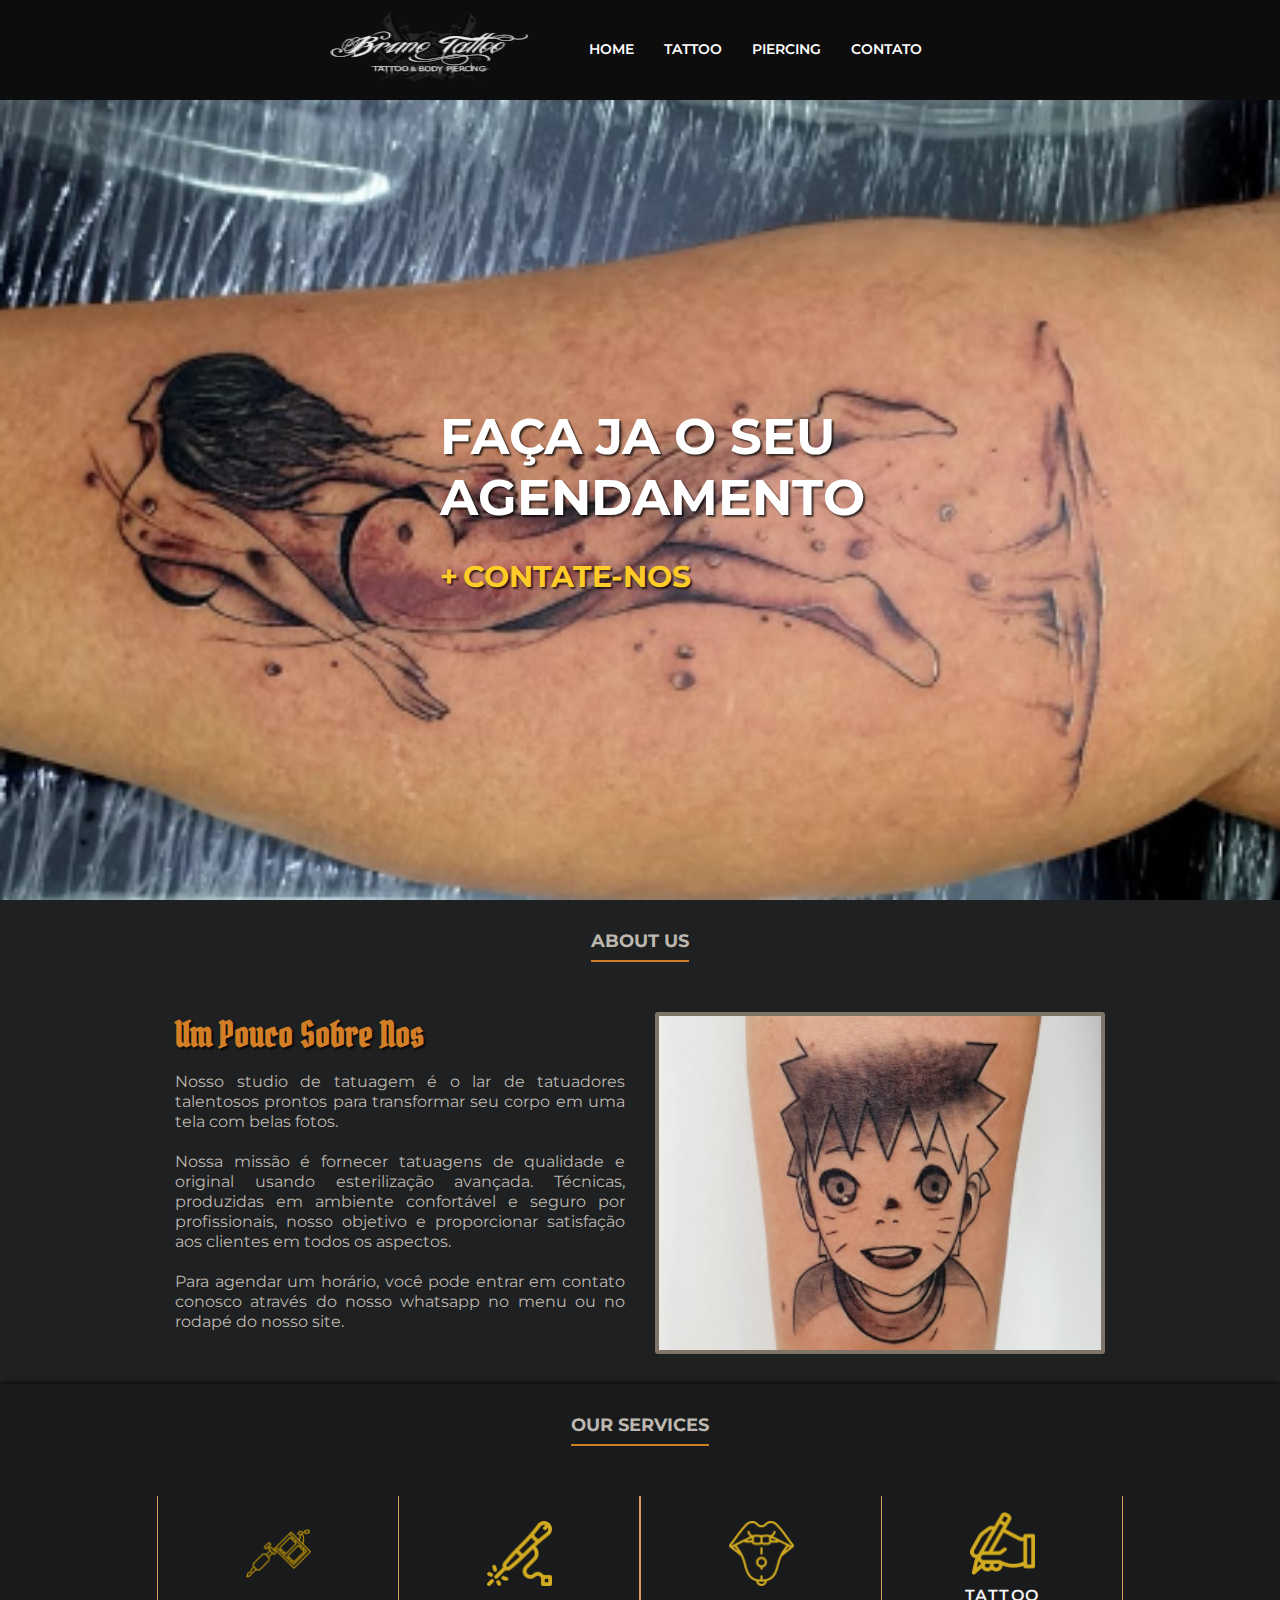
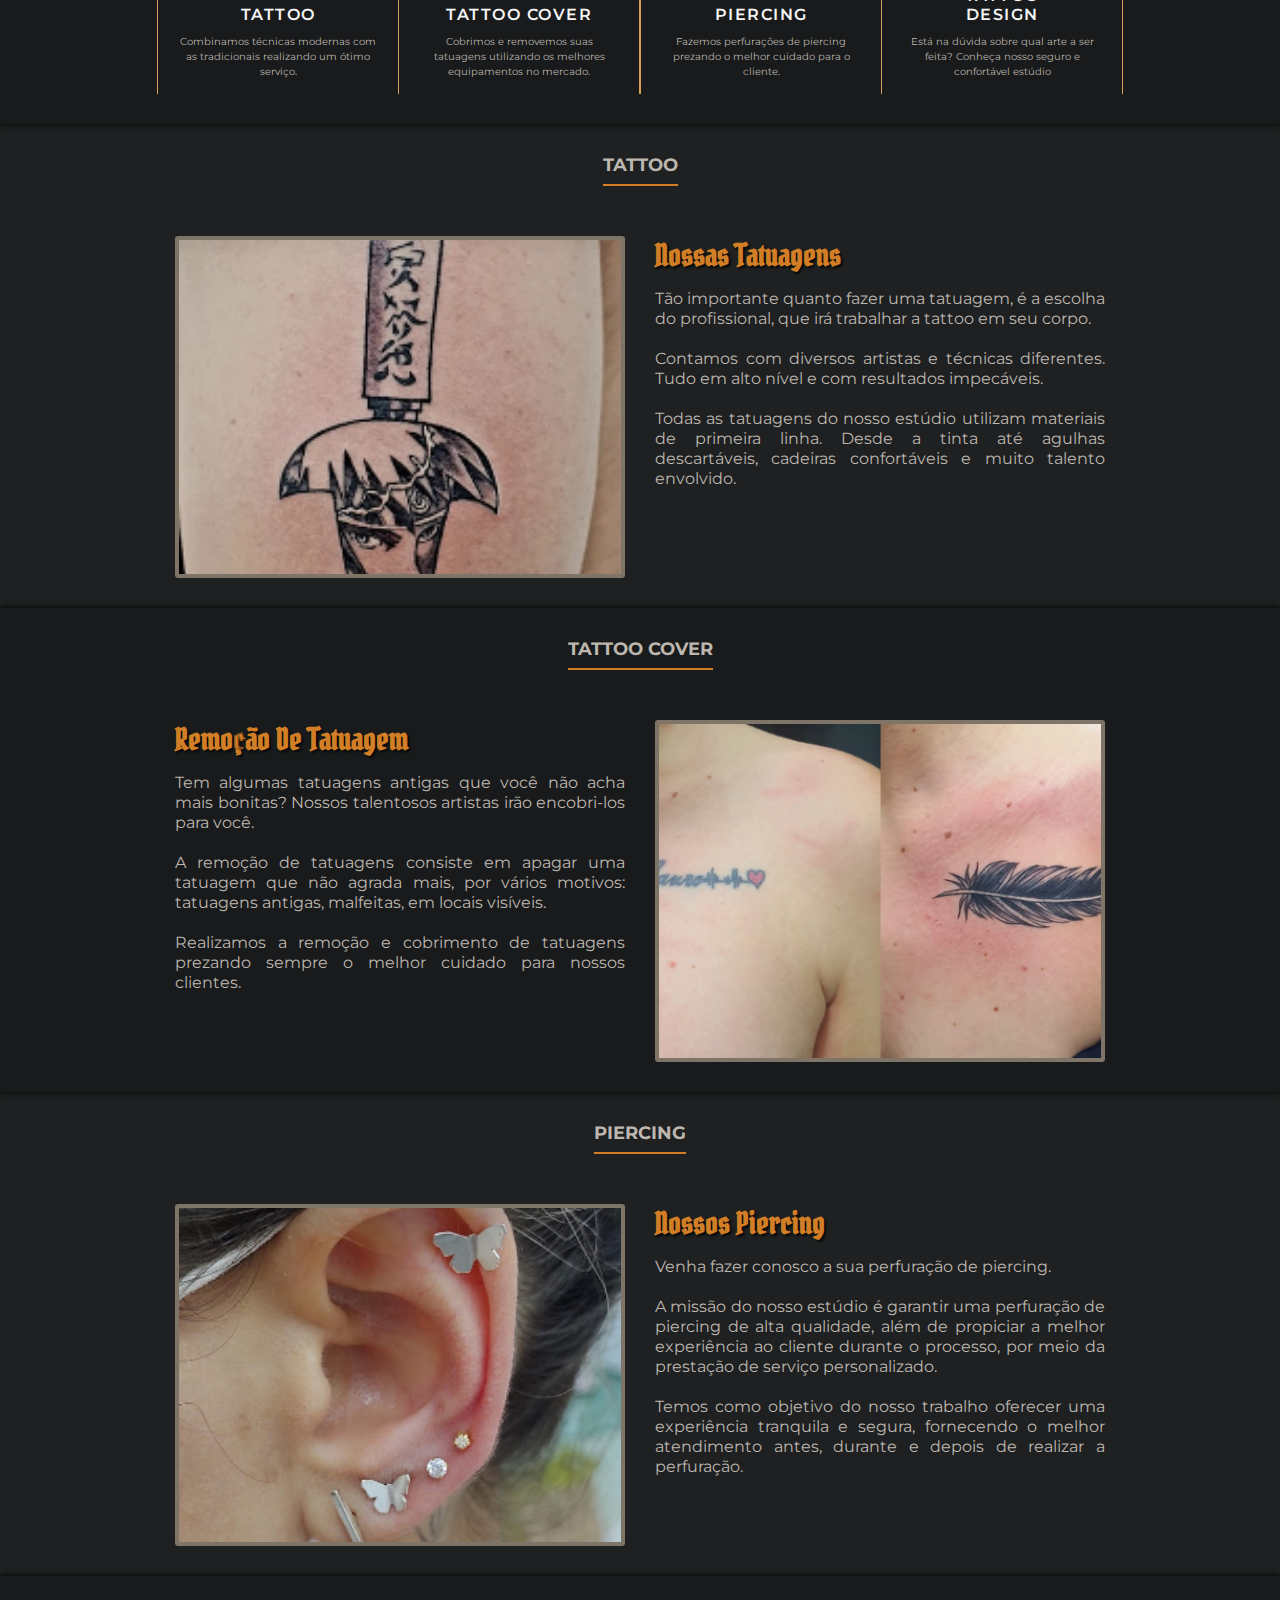
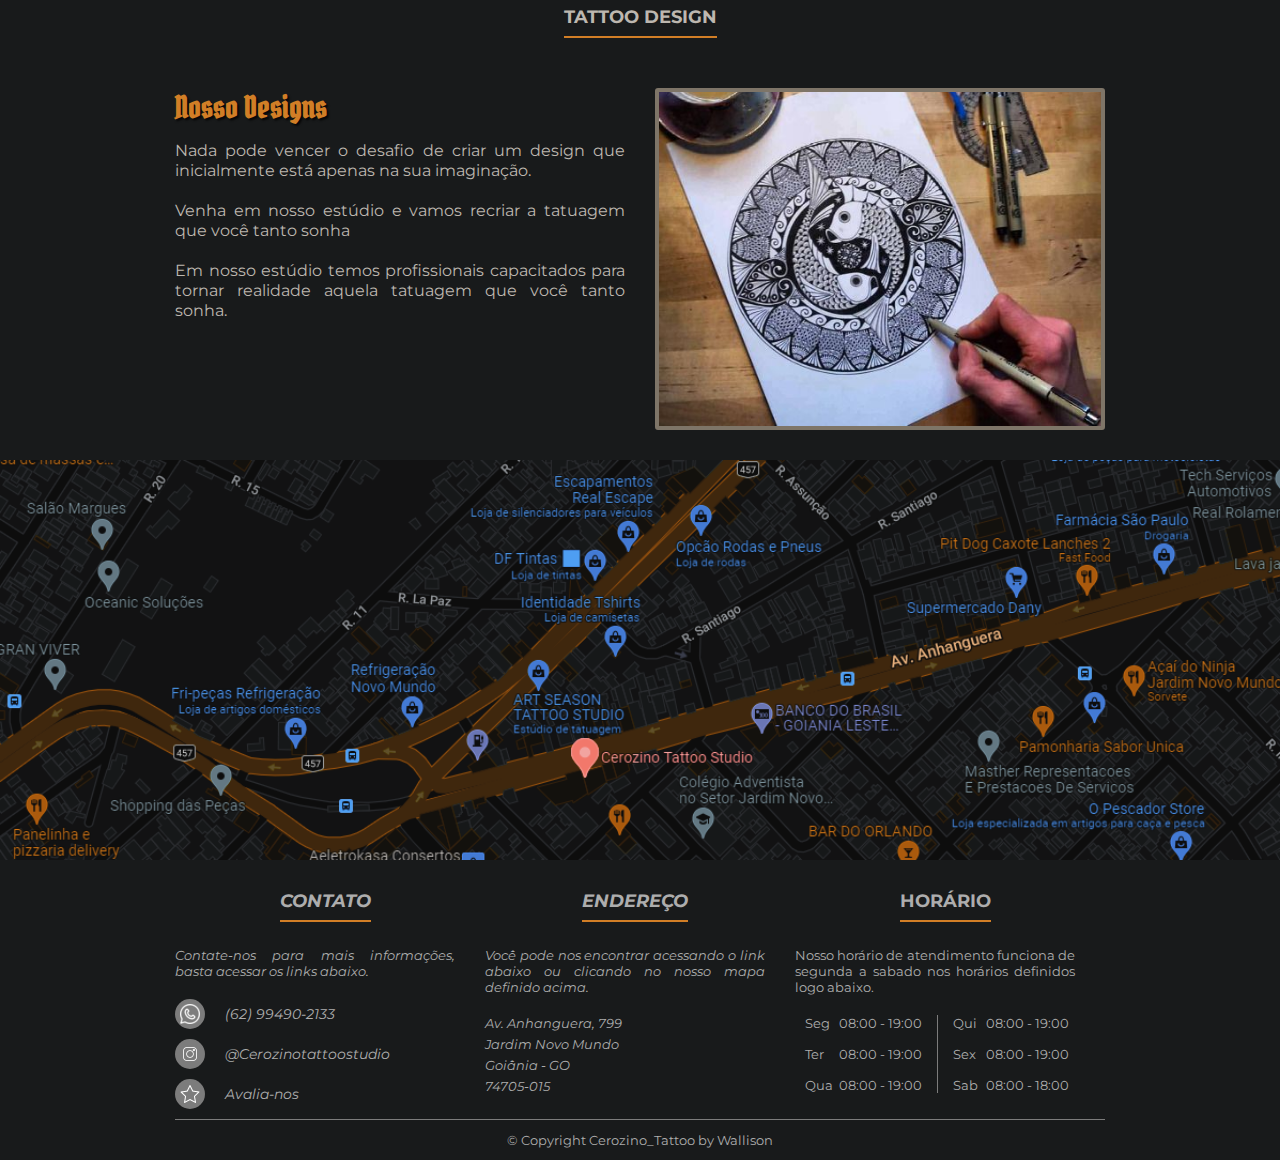
==== index.html @ de33e2e0 "site do bruno 50% finalizado" ====
<!DOCTYPE html>
<html lang="pt-br">
<head>
    <meta charset="UTF-8">
    <meta http-equiv="X-UA-Compatible" content="IE=edge">
    <meta name="viewport" content="width=device-width, initial-scale=1.0">
    <link href="https://fonts.googleapis.com/css2?family=Montserrat:wght@200;400;600;700&display=swap" rel="stylesheet">
    <link href="https://fonts.googleapis.com/css2?family=Pirata+One&display=swap" rel="stylesheet">
    <link rel="shortcut icon" href="/assets/img/favicon.ico" type="image/x-icon">
    <link rel="stylesheet" href="/assets/style/home.css">
    <script src="/assets/controller/menu.js"></script>
    <title>Bruno Tattoo Studio</title>
</head>
<body>
    <header>
        <div class="container">
            <div class="logo">
                <a href="#">
                    <picture>
                        <source media="(max-width: )" srcset="">
                        <img src="assets/img/logo.png" alt="Logo">
                    </picture>
                </a>
            </div>
            <div class="menu">
                <img class="menu_open" src="/assets/img/menu.png" alt="">
                <nav>
                    <ul>
                        <li><a href="#">home</a></li>
                        <li><a href="/assets/view/tattoo.html">tattoo</a></li>
                        <li><a href="/assets/view/piercing.html">piercing</a></li>
                        <li><a href="https://wa.me/5562994902133" target="_blank">contato</a></li>
                    </ul>
                </nav>
            </div>
        </div>
    </header>

    <main>
        <section class="banner">
            <div class="container">
                <div class="cont">
                    <h1>faça ja o seu agendamento</h1>
                    <a href="https://wa.me/5562994902133" target="_blank">
                        <p>contate-nos</p>
                    </a>
                </div>
            </div>
        </section>
        <section class="about_us">
            <div class="container">
                <div class="widget-title">
                    <div class="widget-title-text">About us</div>
                    <div class="widget-title-bar"></div>
                </div>
                <div class="body">
                    <div class="desc">
                        <h3>um pouco sobre nos</h3>
                        <p>
                            Nosso studio de tatuagem é o lar de tatuadores talentosos prontos para transformar seu corpo em uma tela com belas fotos. <br><br>
                            Nossa missão é fornecer tatuagens de qualidade e original usando esterilização avançada. Técnicas, produzidas em ambiente confortável e seguro por profissionais,  nosso objetivo e proporcionar satisfação aos clientes em todos os aspectos. <br><br>
                            Para agendar um horário, você pode entrar em contato conosco através do nosso whatsapp no menu ou no rodapé do nosso site. 
                        </p>
                    </div>
                    <div class="slide">
                        
                    </div>
                </div>
            </div>
        </section>
        <section class="our_services">
            <div class="container">
                <div class="widget-title">
                    <div class="widget-title-text">our services</div>
                    <div class="widget-title-bar"></div>
                </div>
                <div class="body">
                    <div class="services">
                        <div class="area_service">
                            <div class="sec_service">
                                <div class="logo"></div>
                                <div class="title">tattoo</div>
                                <div class="serv_desc">Combinamos técnicas modernas com as tradicionais realizando um ótimo serviço.</div>
                            </div>
                            <div class="sec_service">
                                <div class="logo img2"></div>
                                <div class="title">tattoo cover</div>
                                <div class="serv_desc">Cobrimos e removemos suas tatuagens utilizando os melhores equipamentos no mercado.</div>
                            </div>
                        </div>
                        <div class="area_service">
                            <div class="sec_service">
                                <div class="logo img3"></div>
                                <div class="title">piercing</div>
                                <div class="serv_desc">Fazemos perfurações de piercing prezando o melhor cuidado para o cliente.</div>
                            </div>
                            <div class="sec_service">
                                <div class="logo img4"></div>
                                <div class="title">tattoo design</div>
                                <div class="serv_desc">Está na dúvida sobre qual arte a ser feita? Conheça nosso seguro e confortável estúdio</div>
                            </div>
                        </div>
                    </div>
                </div>
            </div>
        </section>
        <section class="about_us tattoo">
            <div class="container">
                <div class="widget-title">
                    <div class="widget-title-text">tattoo</div>
                    <div class="widget-title-bar"></div>
                </div>
                <div class="body">
                    <div class="slide">
                        
                    </div>
                    <div class="desc">
                        <h3>Nossas Tatuagens</h3>
                        <p>
                            Tão importante quanto fazer uma tatuagem, é a escolha do profissional, que irá trabalhar a tattoo em seu corpo.<br><br>
                            Contamos com diversos artistas e técnicas diferentes. Tudo em alto nível e com resultados impecáveis. <br><br>
                            Todas as tatuagens do nosso estúdio utilizam materiais de primeira linha. Desde a tinta até agulhas descartáveis, cadeiras confortáveis e muito talento envolvido.
                        </p>
                    </div>
                </div>
            </div>
        </section>
        <section class="about_us tattoo_cover">
            <div class="container">
                <div class="widget-title">
                    <div class="widget-title-text">tattoo cover</div>
                    <div class="widget-title-bar"></div>
                </div>
                <div class="body">
                    <div class="desc">
                        <h3>Remoção de tatuagem</h3>
                        <p>
                            Tem algumas tatuagens antigas que você não acha mais bonitas? Nossos talentosos artistas irão encobri-los para você.<br><br>
                            A remoção de tatuagens consiste em apagar uma tatuagem que não agrada mais, por vários motivos: tatuagens antigas, malfeitas, em locais visíveis. <br><br>
                            Realizamos a remoção e cobrimento de tatuagens prezando sempre o melhor cuidado para nossos clientes.<br><br>
                        </p>
                    </div>
                    <div class="slide">
                        
                    </div>
                </div>
            </div>
        </section>
        <section class="about_us piercing">
            <div class="container">
                <div class="widget-title">
                    <div class="widget-title-text">piercing</div>
                    <div class="widget-title-bar"></div>
                </div>
                <div class="body">
                    <div class="slide">
                        
                    </div>
                    <div class="desc">
                        <h3>Nossos piercing</h3>
                        <p>
                            Venha fazer conosco a sua perfuração de piercing. <br><br>
                            A missão do nosso estúdio é garantir uma perfuração de piercing de alta qualidade, além de propiciar a melhor experiência ao cliente durante o processo, por meio da prestação de serviço personalizado.<br><br>
                            Temos como objetivo do nosso trabalho oferecer uma experiência tranquila e segura, fornecendo o melhor atendimento antes, durante e depois de realizar a perfuração.
                        </p>
                    </div>
                </div>
            </div>
        </section>
        <section class="about_us design">
            <div class="container">
                <div class="widget-title">
                    <div class="widget-title-text">tattoo design</div>
                    <div class="widget-title-bar"></div>
                </div>
                <div class="body">
                    <div class="desc">
                        <h3>Nosso designs</h3>
                        <p>
                            Nada pode vencer o desafio de criar um design que inicialmente está apenas na sua imaginação.<br><br>
                            Venha em nosso estúdio e vamos recriar a tatuagem que você tanto sonha<br><br>
                            Em nosso estúdio temos profissionais capacitados para tornar realidade aquela tatuagem que você tanto sonha.<br><br>
                        </p>
                    </div>
                    <div class="slide">
                        
                    </div>
                </div>
            </div>
        </section>
        <section class="map">
            <a href="https://www.google.com/maps/place/Cerozino+Tattoo+Studio/@-16.668799,-49.2183058,17.13z/data=!4m5!3m4!1s0x935ef19a74dc720b:0x60834365b696e09f!8m2!3d-16.669215!4d-49.2185187" target="_blank">
                <div class="area_map"></div>
            </a>
        </section>
    </main>
    <footer>
        <div class="container">
            <div class="inf_contact">
                <address class="contato">
                    <div class="widget-title">
                        <div class="widget-title-text">contato</div>
                        <div class="widget-title-bar"></div>
                    </div>
                    <div class="inf_text">
                        Contate-nos para mais informações, basta acessar os links abaixo.
                    </div>
                    <div class="area_cont">
                        <div class="desc_cont">
                            <div class="icon_cont">
                                <img src="/assets/img/whatsapp.png" alt="contato">
                            </div>
                            <div class="cont">
                                <a href="https://wa.me/5562994902133" target="_blank">(62) 99490-2133</a>
                            </div>
                        </div>
                        <div class="desc_cont">
                            <div class="icon_cont">
                                <img src="/assets/img/instagram.png" alt="instagram">
                            </div>
                            <div class="cont">
                                <a href="https://www.instagram.com/cerozinotattoostudio/" target="_blank">@Cerozinotattoostudio</a>
                            </div>
                        </div>
                        <div class="desc_cont">
                            <div class="icon_cont">
                                <img src="/assets/img/estrela.png" alt="avaliação">
                            </div>
                            <div class="cont">
                                <a href="https://www.google.com/search?gs_ssp=eJzj4tVP1zc0TMsxT0ovSzM1YLRSNaiwNDZNTTO0TDQ3SUk2NzJIsjKoMDOwMDYxNjNNMrM0SzWwTPPiT04tyq_KzMtXKEksKcnPBwDGcBT7&q=cerozino+tattoo&oq=ce&aqs=chrome.1.69i60j46i39i175i199j69i57j0i131i433i512l2j69i60j69i61j69i60.2213j0j4&sourceid=chrome&ie=UTF-8#lrd=0x935ef19a74dc720b:0x60834365b696e09f,3,,," target="_blank">Avalia-nos</a>
                            </div>
                        </div>
                    </div>
                </address>
                <address class="endereco">
                    <div class="widget-title">
                        <div class="widget-title-text">endereço</div>
                        <div class="widget-title-bar"></div>
                    </div>
                    <div class="inf_text">
                        Você pode nos encontrar acessando o link abaixo ou clicando no nosso mapa definido acima.
                    </div>
                    <div class="desc_endereco">
                        <div class="rua"><a href="#">Av. Anhanguera, 799</a></div>
                        <div class="bairro"><a href="#">Jardim Novo Mundo</a></div>
                        <div class="cidade"><a href="#">Goiânia - GO</a></div>
                        <div class="cep"><a href="#">74705-015</a></div>
                    </div>
                </address>
                <div class="atendimento">
                    <div class="widget-title">
                        <div class="widget-title-text">horário</div>
                        <div class="widget-title-bar"></div>
                    </div>
                    <div class="inf_text">
                        Nosso horário de atendimento funciona de segunda a sabado nos horários definidos logo abaixo.
                    </div>
                    <div class="horario">
                        <div class="cont_day">
                            <div class="day_sem">
                                <div class="day">seg</div>
                                <div class="hr">08:00 - 19:00</div>
                            </div>
                            <div class="day_sem">
                                <div class="day">ter</div>
                                <div class="hr">08:00 - 19:00</div>
                            </div>
                            <div class="day_sem">
                                <div class="day">qua</div>
                                <div class="hr">08:00 - 19:00</div>
                            </div>
                        </div>
                        <div class="cont_day">
                            <div class="day_sem">
                                <div class="day">qui</div>
                                <div class="hr">08:00 - 19:00</div>
                            </div>
                            <div class="day_sem">
                                <div class="day">sex</div>
                                <div class="hr">08:00 - 19:00</div>
                            </div>
                            <div class="day_sem">
                                <div class="day">sab</div>
                                <div class="hr">08:00 - 18:00</div>
                            </div>
                        </div>
                    </div>
                </div>
            </div>
            <div class="copy">
                <div class="cp">
                    &copy Copyright <a href="https://www.google.com/maps/place/Cerozino+Tattoo+Studio/@-16.668799,-49.2183058,17.13z/data=!4m5!3m4!1s0x935ef19a74dc720b:0x60834365b696e09f!8m2!3d-16.669215!4d-49.2185187" target="_blank">Cerozino_Tattoo</a> by <a href="https://github.com/Wallison-Greg" target="_blank">Wallison</a>
                </div>
            </div>
        </div>
    </footer>
</body>
</html>
---- assets/style/home.css ----
@import url('../style/slide.css');

*{
    margin: 0px;
    padding: 0px;
    box-sizing: border-box;
}
body{
    font-family: var(--mont);
    background-color: #1E2021;
}
:root{

    --principal: #d17e26;

    --about: 'Pirata One', cursive;
    --mont: 'Montserrat', sans-serif;
    --serv: 'Pirata One', cursive;
}

header{
    display: flex;
    justify-content: center;
    height: 100px;
    background-color: #0d0d0d;
}
.container{
    display: flex;
    max-width: 1000px;
}
main .container{
    justify-content: center;
    align-items: center;
    flex-direction: column;
}

header .container{
    justify-content: space-between;
}
.logo{
    display: flex;
    justify-content: center;
    align-items: center;
    margin-right: 50px;
}
.logo img{
    width: 200px;
    height: 80px;
}
.menu {
    display: flex;
    align-items: center;
}
.menu .menu_open{
    display: none;
}
nav ul, 
nav li{
    list-style: none; 
    margin: 0px;
    margin-right: 10px;
    padding: 0px;
    font-size: 14px;
    font-weight: 600;
}
nav ul{
    display: flex;
}
nav a{
    height: 100px;
    padding: 10px;
    text-decoration: none;
    text-transform: uppercase;
    display: flex;
    align-items: center;
    color: white;
    border-bottom: 3px solid #0d0d0d;
}
nav a:hover{
    border-bottom: 3px solid var(--principal);
    color: var(--principal);
    transition-duration: .5s;
}

/*banner*/

.banner{
    height: calc(100vh - 100px); 
    width: 100%;
    display: flex;
    justify-content: center;
    align-items: center;

    background-image: url('../img/banner/principal/bn_tattoo_15.png');
    background-position: center;
    background-repeat: no-repeat;
    background-size: cover;

    animation-name: banner;
    animation-iteration-count: infinite;
    animation-duration: 4s, 4s, 4s, 4s;
    animation-duration: 16s;
}
.cont h1,
.cont p{
    text-shadow: 1.5px 1.5px 2px rgba(0, 0, 0, 0.719);
}
.cont h1{
    font-weight: bold;
    font-size: 50px;
    text-transform: uppercase;
    max-width: 400px;
    color: white;
}
.cont a{
    text-decoration: none;
}
.cont p{
    font-weight: bold;
    font-size: 30px;
    text-transform: uppercase;
    color: #FFCC29;
    margin-top: 30px;
}
.cont p::before{
    content: "+";
    margin-right: 5px;
}

/*seção about us*/

.widget-title{
    margin: 30px 0px 20px 0px;
}
.widget-title-text{
    font-weight: bold;
    text-transform: uppercase;
    font-size: 18px;
    margin-bottom: 8px;
    color: #BDB7AF;
}
.widget-title-bar{
    width: auto;
    height: 2px;
    background-color: var(--principal);
}
.about_us{
    display: flex;
    justify-content: center;
    color: white;
}
.about_us .body{
    display: flex;
    flex: 1;
    margin-top: 30px;
}
.body .desc{
    max-width: 450px;
    margin-right: 30px;
}
.desc h3{
    font-family: var(--about);
    color: var(--principal);
    text-transform: capitalize;
    font-size: 35px;
    text-shadow: 1.5px 1.5px 2px rgba(0, 0, 0, 0.719);
    margin-bottom: 15px;
}
.desc p{
    font-weight: 400;
    text-align: justify;
    line-height: 20px;
    color: #BDB7AF;
}
.body .slide{
    background-image: url('../img/banner/principal/bn_tattoo_20.png');
    background-position: center;
    background-size: cover;
    background-repeat: no-repeat;
    width: 450px;
    height: 342px;
    border: 4px solid #7E7568;
    border-radius: 3px;

    animation-name: att;
    animation-iteration-count: infinite;
    animation-duration: 20s;
}

/*our services*/

.our_services{
    display: flex;
    justify-content: center;
    background-color: #181A1B;
    margin-top: 30px;
}
.our_services .body{
    margin-top: 30px;
    padding-bottom: 30px;
}
.services{
    display: flex;
    flex-direction: row;
}
.services .area_service{
    display: flex;
}
.services .sec_service{
    flex: 1;
    display: flex;
    flex-direction: column;
    justify-content: center;
    align-items: center;
    padding: 15px 20px;
    border-left: 1px solid #d49e58;
}
.services .sec_service:last-child{
    border-right: 1px solid #d49e58;
}
.services .logo{
    width: 65px;
    height: 65px;
    background-image: url('../img/maquina-de-tatuagem.png');
    background-repeat: no-repeat;
    background-position: center;
    background-size: cover;
    margin:auto;
}
.services .title{
    max-width: 150px;
    margin:10px 0px;
    color: whitesmoke;
    letter-spacing: 1.5px;
    text-align: center;
    font-weight: 600;
    text-transform: uppercase;
}
.services .serv_desc{
    font-size: 10px;
    max-width: 200px;
    line-height: 15px;
    text-align: center;
    color: #BDB7AF;
}
.services .img2{
    background-image: url('../img/laser.png');
}
.services .img3{
    background-image: url('../img/piercing.png');
}
.services .img4{
    background-image: url('../img/escreva.png');
}

/*seção tattoo*/
.tattoo{
    margin-bottom: 30px;
}
.tattoo h3{
    font-size: 30px;
    font-family: var(--serv);
}

.tattoo .slide{
    background-image: url('../img/banner/principal/bn_tattoo_6.png');
    background-position: center;
    background-size: cover;
    background-repeat: no-repeat;
    animation-name: tattoo;
}
.tattoo .desc{
    margin-left: 30px;
    margin-right: 0px;
}

/*seção tattoo cover*/

.tattoo_cover{
    background-color: #181A1B;
    padding-bottom: 30px;
}
.tattoo_cover h3{
    font-size: 30px;
    font-family: var(--serv);
}

.tattoo_cover .slide{
    background-image: url('../img/banner/cover/bn_cover_2.png');
    animation-name: tattoo_cover;
    background-size: cover;
    background-position: center;
    background-repeat: no-repeat;
}

/*seção piercing*/

.piercing{
    margin-bottom: 30px;
}
.piercing h3{
    font-size: 30px;
    font-family: var(--serv);
}

.piercing .slide{
    background-image: url('../img/banner/piercing/bn_piercing.png');
    background-size: cover;
    background-position: center;
    background-repeat: no-repeat;
    animation-name: piercing;
}
.piercing .desc{
    margin-left: 30px;
    margin-right: 0px;
}

.tattoo_cover,
.our_services,
.design{
    box-shadow: 0px 0px 6px black;
}

/*seção design*/

.design{
    background-color: #181A1B;
    padding-bottom: 30px;
}
.design h3{
    font-size: 30px;
    font-family: var(--serv);
}

.design .slide{
    background-image: url('../img/banner/design/bn_design_tattoo_2.jpg');
    animation-name: design;
    background-size: cover;
    background-position: center bottom;
}

/*seção map*/
.map{
    overflow: hidden;
}
.map .area_map{
    width: 100vw;
    height: 400px;
    background-image: url('../img/map.png');
    background-repeat: no-repeat;
    background-size: cover;
}

/*seção rodape*/

footer{
    background-color: #181A1B;
    display: flex;
    justify-content: center;
}
footer .container{
    flex-direction: column;
}
footer .inf_contact{
    display: flex;
    justify-content: space-between;
    align-items:flex-start;
    flex: 1;
    border-bottom: 1px solid #7c7c7c;
}
.inf_contact .widget-title-text{
    color: #ADADAD;
}
.inf_contact .widget-title-bar{
    background-color: var(--principal);
}
.inf_contact .contato,
.inf_contact .endereco,
.inf_contact .atendimento{
    display: flex;
    flex-direction: column;
    align-items: center;
    justify-content: center;
    font-weight: 400;
    margin-right: 10px;
}
.contato .inf_text,
.endereco .inf_text,
.atendimento .inf_text{
    max-width: 300px;
    padding-right: 20px;
    text-align: justify;
    font-size: 13px;
    color: #ADADAD;
    margin: 5px 0px 20px 0px;
}
.area_cont{
    min-width: 300px;
}
.area_cont .desc_cont{
    display: flex;
    align-items: center;
    margin-bottom: 10px;
}
.area_cont .icon_cont{
    display: inline-flex;
    justify-content: center;
    align-items: center;
    margin-right: 20px;
    width: 30px;
    height: 30px;
    border-radius: 15px;
    background-color: #7c7c7c;
}
.area_cont .cont{
    font-size: 14px;
}
.area_cont .cont a{
    display: inline-flex;
    text-decoration: none;
    color: #ADADAD;
}
.area_cont .cont a:hover{
    color: var(--principal);
}
.endereco .desc_endereco,
.atendimento .horario{
    display: flex;
    flex-direction: column;
    align-items:flex-start;
    min-width: 300px;
    font-size: 13px;
    font-weight: 400;
    color: #ADADAD;
}
.desc_endereco a{
    text-decoration: none;
    color: #ADADAD;
}
.desc_endereco a:hover{
    color: var(--principal);
}
.desc_endereco .rua,
.desc_endereco .bairro,
.desc_endereco .cidade{
    margin-bottom: 5px;
}
.atendimento .horario{
    text-transform: capitalize;
}
.horario .day_sem{
    display: flex;
    margin-top: 15px;
}
.day_sem .day{
    min-width: 33.5px;
    margin-left: 10px;
}
.day_sem .hr{
    padding-right: 15px;
}
.container .copy{
    height: 40px;
    color: #ADADAD;
    font-size: 13px;
    display: flex;
    justify-content: center;
    align-items: center;
}
.copy a{
    text-decoration: none;
    color: #ADADAD;
}
.copy a:hover{
    color: var(--principal);
}
.atendimento .horario{
    flex-direction: row;
}
.horario .cont_day{
    border-right: 1px solid #7c7c7c;
    margin-right: 5px;
    margin-bottom: 15px;
}
.horario .cont_day:last-child{
    border-right: none;
}
.cont_day .day_sem:first-child{
    margin-top: 0;
}


/*responsividade*/

@media (max-width: 800px){
    
    /*main*/
    .services .area_service{
        flex-direction: column;
    }
    .our_services .sec_service{
        min-width: 45%;
        margin-bottom: 10px;
        border: none;
    }

    .services .sec_service:last-child{
        border-right: none;
    }
    .body .desc{
        max-width: 330px;
        margin-left: 8px;
        margin-right: 20px;
    }
    .body .slide{
        max-width: 330px;
        height: auto;
        margin-right: 8px;
    }
    .tattoo .slide{
        margin-left: 8px;
        margin-right: 12px;
    }
    .tattoo .desc{
        margin-right: 8px;
    }
    .piercing .slide{
        margin-left: 8px;
        margin-right: 12px;
    }
    .piercing .desc{
        margin-right: 8px;
    }

    /*rodape*/ 

    footer .inf_contact{
        flex-direction: column;
        justify-content: center;
        align-items: center;
    }
    
    .container .copy{
        width: 95vw;
    }
}

@media (max-width: 643px){

     /*menu*/
     
     .menu .menu_open{
        display: flex;
        width: 30px;
        height: 30px;
        cursor: pointer;
        margin-left: 13vw;
    }
    nav ul:first-child{
        margin-top: 50px;
    }
    nav ul{
        display: none;
        flex-direction: column;
        width: 50vw;
        position: absolute;
        z-index: 99;
        right: 0px;
        background-color: rgba(0, 0, 0, 0.87);
        height: calc(100vh - 100px);
        margin-right: 0px;
    }
    nav a{
        border-bottom: none;
        height: auto;
        font-weight: bold;
        font-size: 16px;
        margin: 4.8px 0px 4.8px 40px;
    }
    nav a:hover{
        border-bottom: none;
        color: var(--principal);
    }

    /*banner principal*/

    .cont h1{
        font-size: 30px;
        text-align: center;
    }
    .cont p{
        font-size: 20px;
        text-align: center;
    }

    /*services*/

    .about_us .body{
        flex-direction: column;
    }
    .body .slide{
        height: 322px;
        margin: 0px;
    }
    .body .desc{
        margin: 0px 0px 20px 0px;
    }
    .desc h3{
        text-align: center;
    }
    .tattoo .slide,
    .piercing .slide{
        margin-bottom: 20px;
    }

    /*map*/

    .map .area_map{
        background-position: center;
    }
}
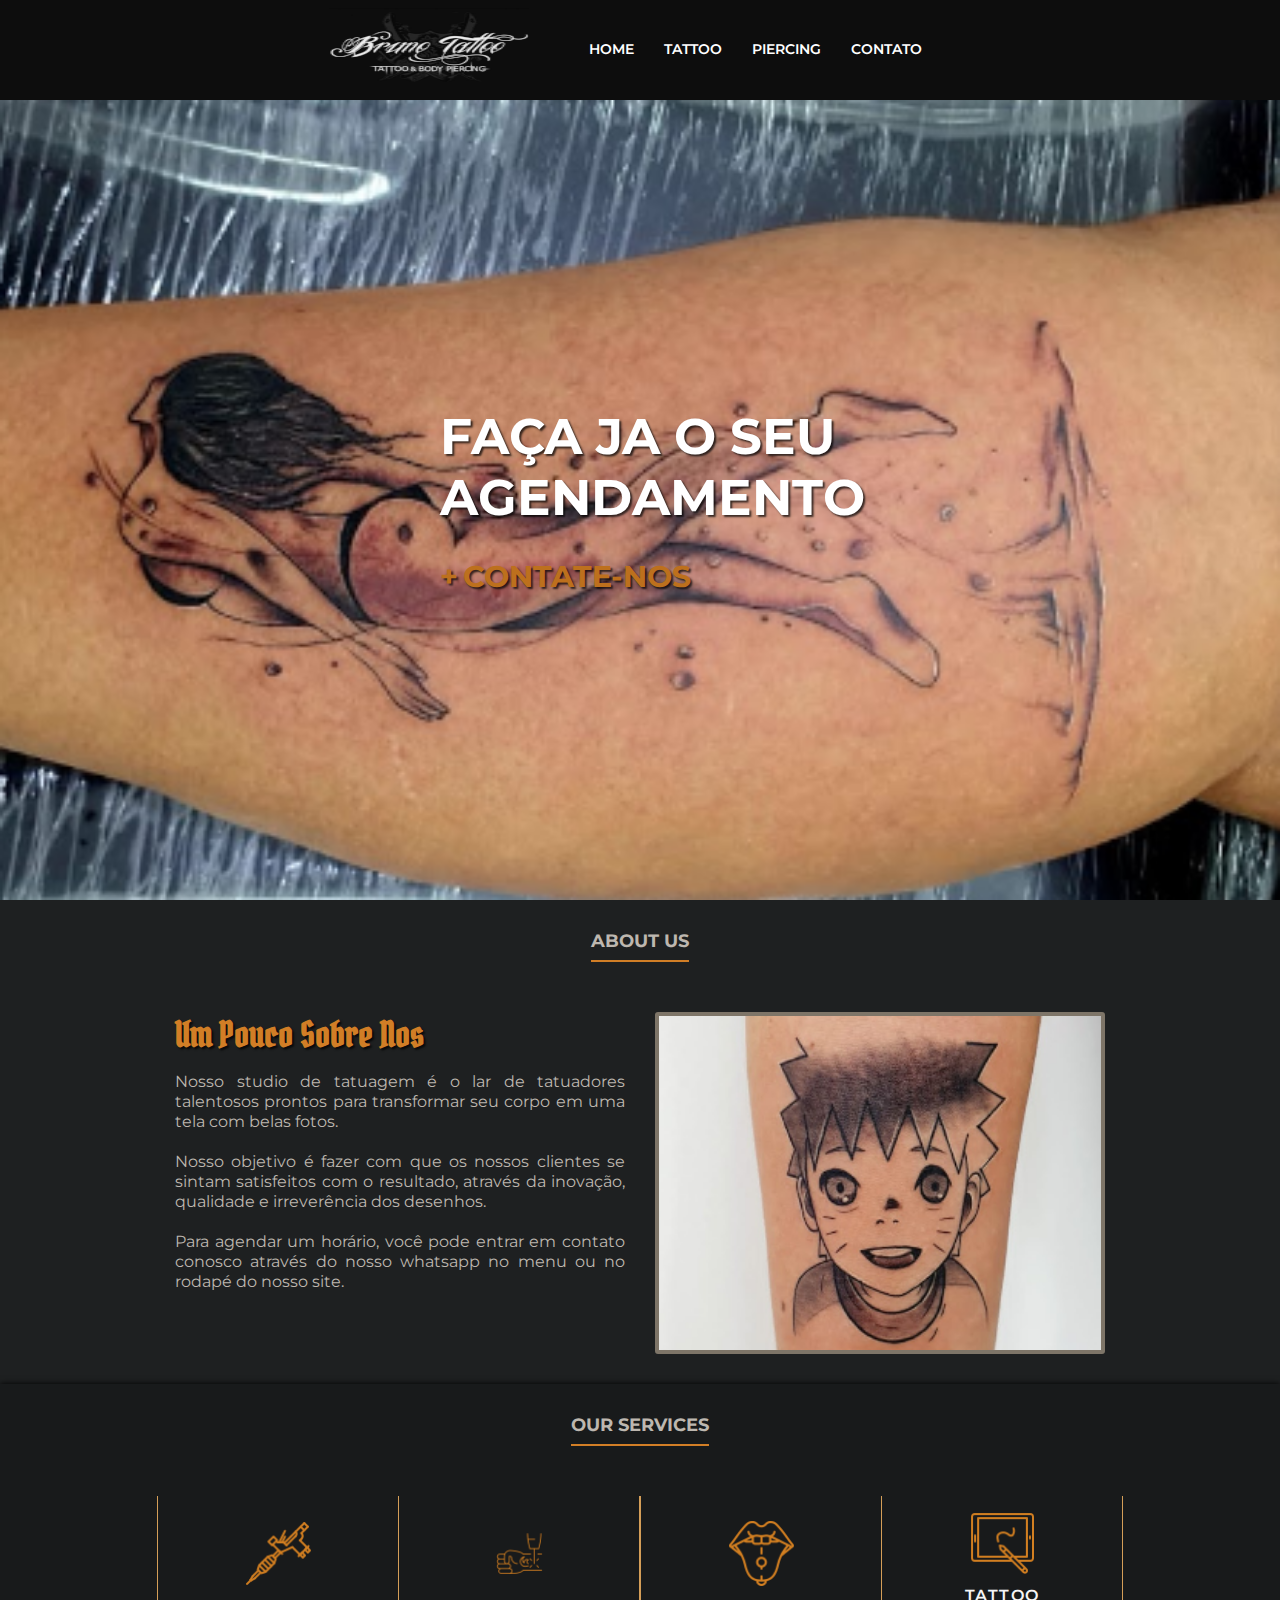
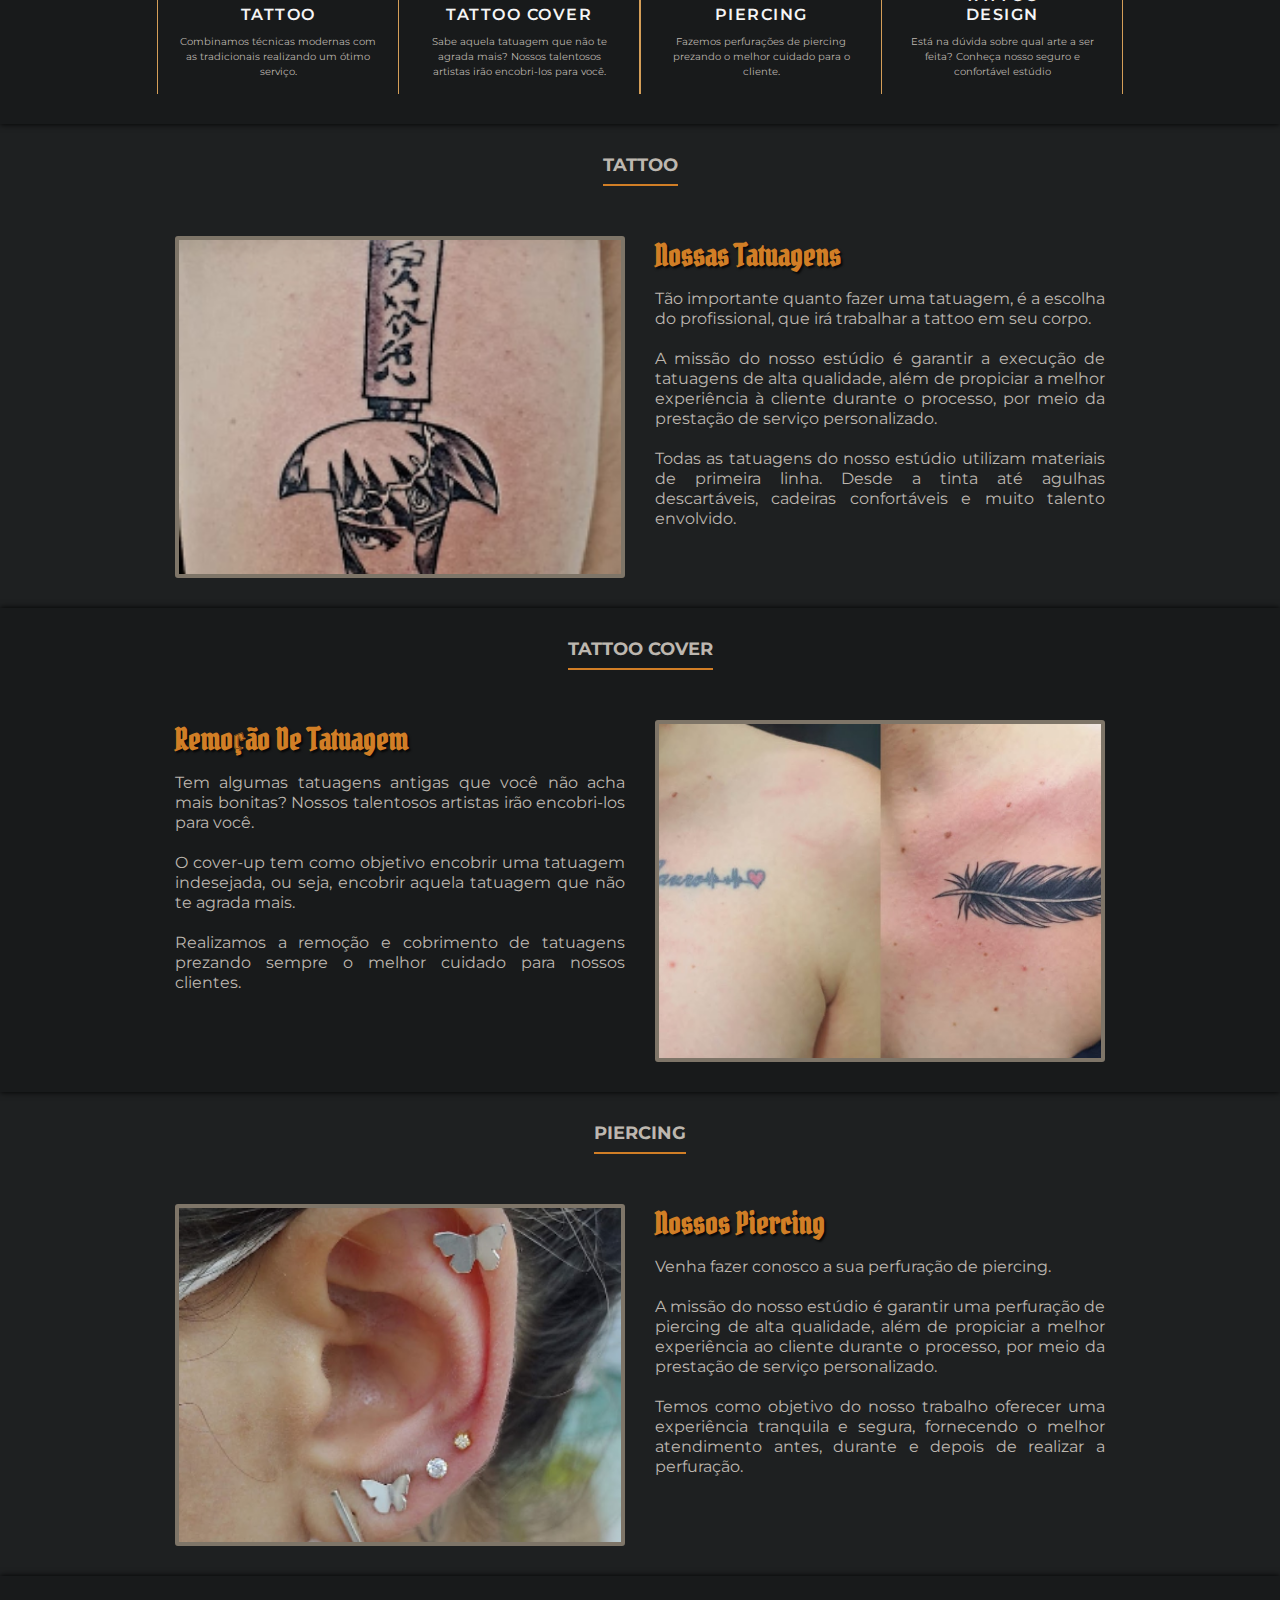
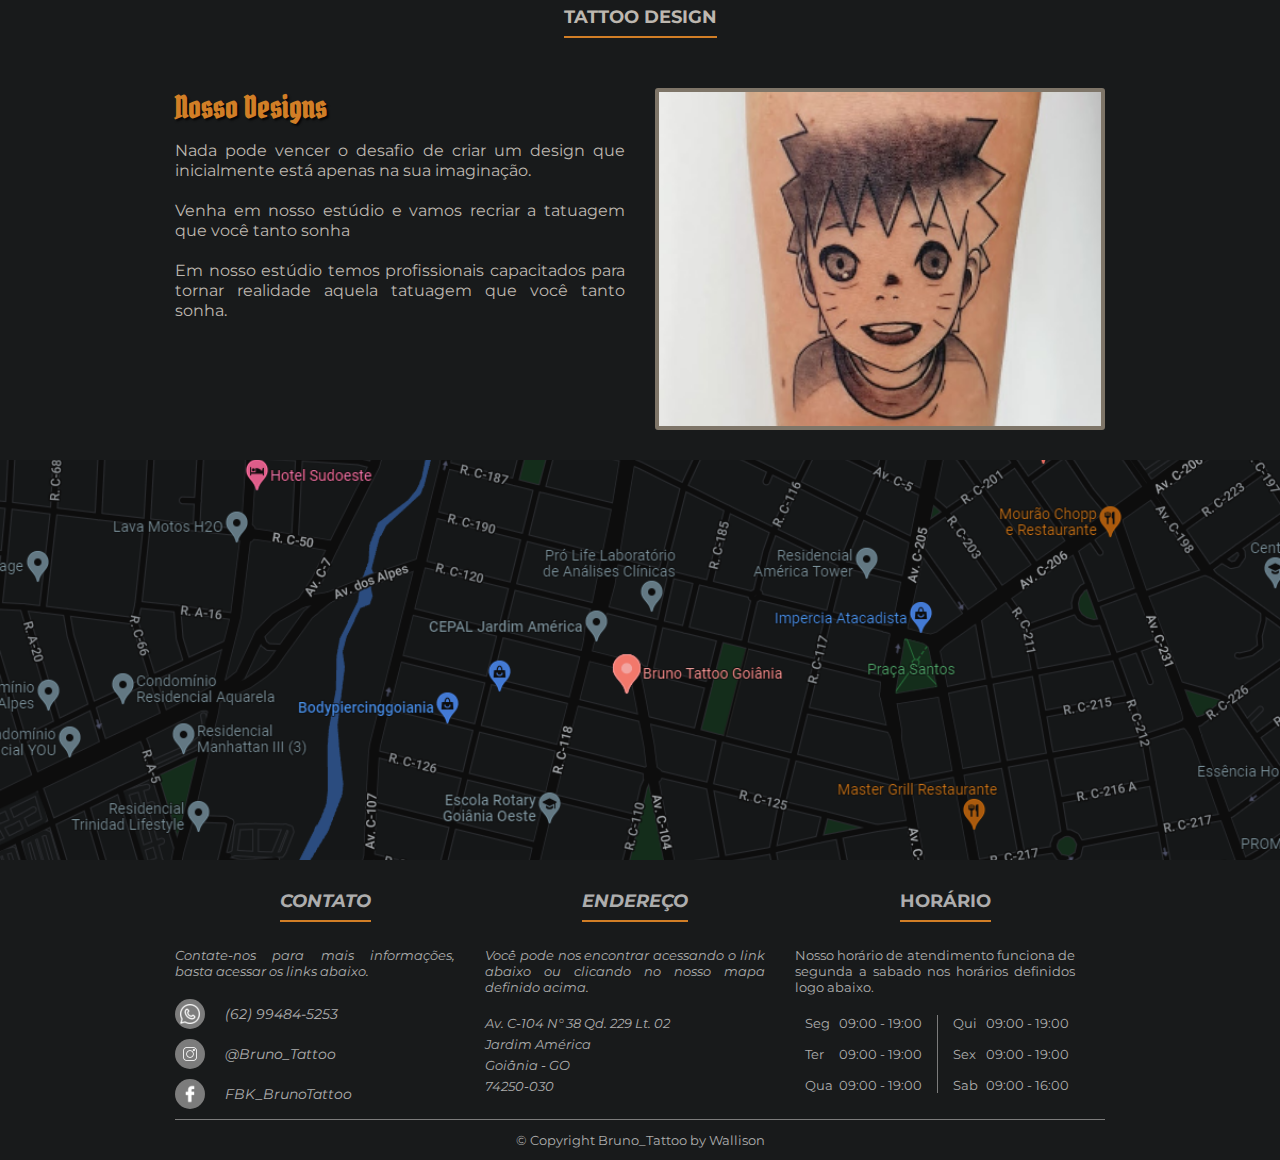
==== commit 2a9d3532: "site finalizado" ====
--- a/index.html
+++ b/index.html
@@ -29,7 +29,7 @@
                         <li><a href="#">home</a></li>
                         <li><a href="/assets/view/tattoo.html">tattoo</a></li>
                         <li><a href="/assets/view/piercing.html">piercing</a></li>
-                        <li><a href="https://wa.me/5562994902133" target="_blank">contato</a></li>
+                        <li><a href="https://wa.me/5562994845253" target="_blank">contato</a></li>
                     </ul>
                 </nav>
             </div>
@@ -41,7 +41,7 @@
             <div class="container">
                 <div class="cont">
                     <h1>faça ja o seu agendamento</h1>
-                    <a href="https://wa.me/5562994902133" target="_blank">
+                    <a href="https://wa.me/5562994845253" target="_blank">
                         <p>contate-nos</p>
                     </a>
                 </div>
@@ -58,7 +58,7 @@
                         <h3>um pouco sobre nos</h3>
                         <p>
                             Nosso studio de tatuagem é o lar de tatuadores talentosos prontos para transformar seu corpo em uma tela com belas fotos. <br><br>
-                            Nossa missão é fornecer tatuagens de qualidade e original usando esterilização avançada. Técnicas, produzidas em ambiente confortável e seguro por profissionais,  nosso objetivo e proporcionar satisfação aos clientes em todos os aspectos. <br><br>
+                            Nosso objetivo é fazer com que os nossos clientes se sintam satisfeitos com o resultado, através da inovação, qualidade e irreverência dos desenhos.<br><br>
                             Para agendar um horário, você pode entrar em contato conosco através do nosso whatsapp no menu ou no rodapé do nosso site. 
                         </p>
                     </div>
@@ -85,7 +85,7 @@
                             <div class="sec_service">
                                 <div class="logo img2"></div>
                                 <div class="title">tattoo cover</div>
-                                <div class="serv_desc">Cobrimos e removemos suas tatuagens utilizando os melhores equipamentos no mercado.</div>
+                                <div class="serv_desc">Sabe aquela tatuagem que não te agrada mais? Nossos talentosos artistas irão encobri-los para você.</div>
                             </div>
                         </div>
                         <div class="area_service">
@@ -118,7 +118,7 @@
                         <h3>Nossas Tatuagens</h3>
                         <p>
                             Tão importante quanto fazer uma tatuagem, é a escolha do profissional, que irá trabalhar a tattoo em seu corpo.<br><br>
-                            Contamos com diversos artistas e técnicas diferentes. Tudo em alto nível e com resultados impecáveis. <br><br>
+                            A missão do nosso estúdio é garantir a execução de tatuagens de alta qualidade, além de propiciar a melhor experiência à cliente durante o processo, por meio da prestação de serviço personalizado. <br><br>
                             Todas as tatuagens do nosso estúdio utilizam materiais de primeira linha. Desde a tinta até agulhas descartáveis, cadeiras confortáveis e muito talento envolvido.
                         </p>
                     </div>
@@ -136,7 +136,7 @@
                         <h3>Remoção de tatuagem</h3>
                         <p>
                             Tem algumas tatuagens antigas que você não acha mais bonitas? Nossos talentosos artistas irão encobri-los para você.<br><br>
-                            A remoção de tatuagens consiste em apagar uma tatuagem que não agrada mais, por vários motivos: tatuagens antigas, malfeitas, em locais visíveis. <br><br>
+                            O cover-up tem como objetivo encobrir uma tatuagem indesejada, ou seja, encobrir aquela tatuagem que não te agrada mais.<br><br>
                             Realizamos a remoção e cobrimento de tatuagens prezando sempre o melhor cuidado para nossos clientes.<br><br>
                         </p>
                     </div>
@@ -183,13 +183,15 @@
                         </p>
                     </div>
                     <div class="slide">
-                        
+                        <video autoplay muted loop>
+                            <source src="/assets/img/banner/design/production ID_4125748.mp4" type="video/mp4">
+                        </video>
                     </div>
                 </div>
             </div>
         </section>
         <section class="map">
-            <a href="https://www.google.com/maps/place/Cerozino+Tattoo+Studio/@-16.668799,-49.2183058,17.13z/data=!4m5!3m4!1s0x935ef19a74dc720b:0x60834365b696e09f!8m2!3d-16.669215!4d-49.2185187" target="_blank">
+            <a href="https://www.google.com/maps/place/Bruno+Tattoo+Goi%C3%A2nia/@-16.7035545,-49.2916663,16.5z/data=!4m5!3m4!1s0x935ef6c485385747:0x8171d7a0e12f28ec!8m2!3d-16.7037134!4d-49.2903895" target="_blank">
                 <div class="area_map"></div>
             </a>
         </section>
@@ -211,7 +213,7 @@
                                 <img src="/assets/img/whatsapp.png" alt="contato">
                             </div>
                             <div class="cont">
-                                <a href="https://wa.me/5562994902133" target="_blank">(62) 99490-2133</a>
+                                <a href="https://wa.me/5562994845253" target="_blank">(62) 99484-5253</a>
                             </div>
                         </div>
                         <div class="desc_cont">
@@ -219,15 +221,15 @@
                                 <img src="/assets/img/instagram.png" alt="instagram">
                             </div>
                             <div class="cont">
-                                <a href="https://www.instagram.com/cerozinotattoostudio/" target="_blank">@Cerozinotattoostudio</a>
+                                <a href="https://www.instagram.com/tattoostudiogoiania/" target="_blank">@Bruno_Tattoo</a>
                             </div>
                         </div>
                         <div class="desc_cont">
                             <div class="icon_cont">
-                                <img src="/assets/img/estrela.png" alt="avaliação">
+                                <img src="/assets/img/facebook.png" alt="facebook">
                             </div>
                             <div class="cont">
-                                <a href="https://www.google.com/search?gs_ssp=eJzj4tVP1zc0TMsxT0ovSzM1YLRSNaiwNDZNTTO0TDQ3SUk2NzJIsjKoMDOwMDYxNjNNMrM0SzWwTPPiT04tyq_KzMtXKEksKcnPBwDGcBT7&q=cerozino+tattoo&oq=ce&aqs=chrome.1.69i60j46i39i175i199j69i57j0i131i433i512l2j69i60j69i61j69i60.2213j0j4&sourceid=chrome&ie=UTF-8#lrd=0x935ef19a74dc720b:0x60834365b696e09f,3,,," target="_blank">Avalia-nos</a>
+                                <a href="https://www.facebook.com/brunogoianiatattoo" target="_blank">FBK_BrunoTattoo</a>
                             </div>
                         </div>
                     </div>
@@ -241,10 +243,10 @@
                         Você pode nos encontrar acessando o link abaixo ou clicando no nosso mapa definido acima.
                     </div>
                     <div class="desc_endereco">
-                        <div class="rua"><a href="#">Av. Anhanguera, 799</a></div>
-                        <div class="bairro"><a href="#">Jardim Novo Mundo</a></div>
+                        <div class="rua"><a href="#">Av. C-104 N° 38 Qd. 229 Lt. 02</a></div>
+                        <div class="bairro"><a href="#">Jardim América</a></div>
                         <div class="cidade"><a href="#">Goiânia - GO</a></div>
-                        <div class="cep"><a href="#">74705-015</a></div>
+                        <div class="cep"><a href="#">74250-030</a></div>
                     </div>
                 </address>
                 <div class="atendimento">
@@ -259,29 +261,29 @@
                         <div class="cont_day">
                             <div class="day_sem">
                                 <div class="day">seg</div>
-                                <div class="hr">08:00 - 19:00</div>
+                                <div class="hr">09:00 - 19:00</div>
                             </div>
                             <div class="day_sem">
                                 <div class="day">ter</div>
-                                <div class="hr">08:00 - 19:00</div>
+                                <div class="hr">09:00 - 19:00</div>
                             </div>
                             <div class="day_sem">
                                 <div class="day">qua</div>
-                                <div class="hr">08:00 - 19:00</div>
+                                <div class="hr">09:00 - 19:00</div>
                             </div>
                         </div>
                         <div class="cont_day">
                             <div class="day_sem">
                                 <div class="day">qui</div>
-                                <div class="hr">08:00 - 19:00</div>
+                                <div class="hr">09:00 - 19:00</div>
                             </div>
                             <div class="day_sem">
                                 <div class="day">sex</div>
-                                <div class="hr">08:00 - 19:00</div>
+                                <div class="hr">09:00 - 19:00</div>
                             </div>
                             <div class="day_sem">
                                 <div class="day">sab</div>
-                                <div class="hr">08:00 - 18:00</div>
+                                <div class="hr">09:00 - 16:00</div>
                             </div>
                         </div>
                     </div>
@@ -289,7 +291,7 @@
             </div>
             <div class="copy">
                 <div class="cp">
-                    &copy Copyright <a href="https://www.google.com/maps/place/Cerozino+Tattoo+Studio/@-16.668799,-49.2183058,17.13z/data=!4m5!3m4!1s0x935ef19a74dc720b:0x60834365b696e09f!8m2!3d-16.669215!4d-49.2185187" target="_blank">Cerozino_Tattoo</a> by <a href="https://github.com/Wallison-Greg" target="_blank">Wallison</a>
+                    &copy Copyright <a href="https://www.google.com/maps/place/Bruno+Tattoo+Goi%C3%A2nia/@-16.7035545,-49.2916663,16.5z/data=!4m5!3m4!1s0x935ef6c485385747:0x8171d7a0e12f28ec!8m2!3d-16.7037134!4d-49.2903895" target="_blank">Bruno_Tattoo</a> by <a href="https://github.com/Wallison-Greg" target="_blank">Wallison</a>
                 </div>
             </div>
         </div>
--- a/assets/style/home.css
+++ b/assets/style/home.css
@@ -119,7 +119,7 @@
     font-weight: bold;
     font-size: 30px;
     text-transform: uppercase;
-    color: #FFCC29;
+    color: #bd701d;
     margin-top: 30px;
 }
 .cont p::before{
@@ -332,11 +332,10 @@
     font-family: var(--serv);
 }
 
-.design .slide{
-    background-image: url('../img/banner/design/bn_design_tattoo_2.jpg');
-    animation-name: design;
-    background-size: cover;
-    background-position: center bottom;
+.slide video {
+    width: 100%;
+    height: 100%;
+    object-fit: cover;
 }
 
 /*seção map*/
@@ -348,6 +347,7 @@
     height: 400px;
     background-image: url('../img/map.png');
     background-repeat: no-repeat;
+    background-position: center;
     background-size: cover;
 }
 
